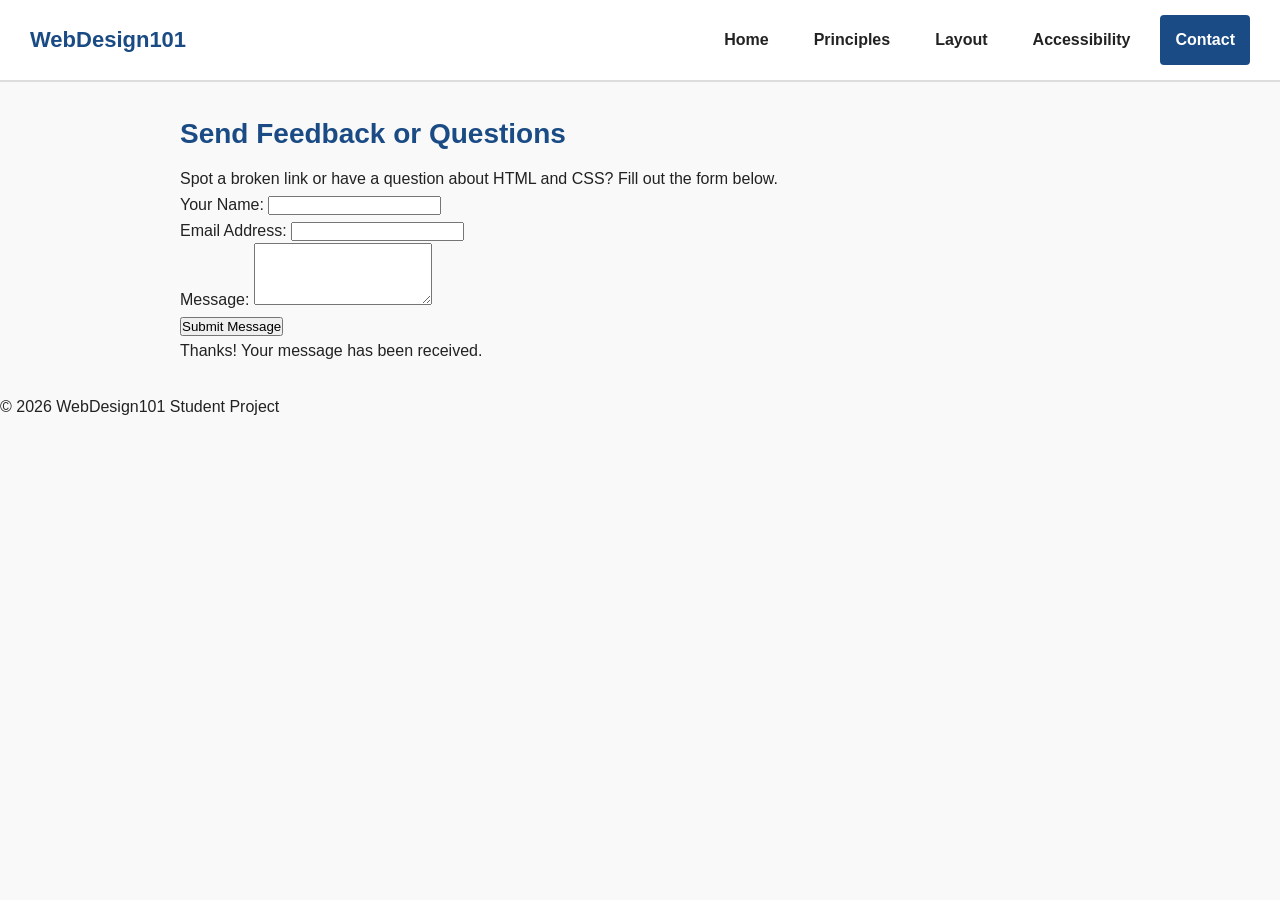
==== contact.html @ f773cf71 "Create contact.html" ====
<!DOCTYPE html>
<html lang="en">
<head>
  <meta charset="UTF-8">
  <meta name="viewport" content="width=device-width, initial-scale=1.0">
  <meta name="description" content="Send feedback or questions about web design principles.">
  <title>Contact - WebDesign101</title>
  <link rel="stylesheet" href="style.css">
</head>
<body>

  <header>
    <a href="index.html" class="logo">WebDesign101</a>
    <nav>
      <ul>
        <li><a href="index.html">Home</a></li>
        <li><a href="principles.html">Principles</a></li>
        <li><a href="layout.html">Layout</a></li>
        <li><a href="accessibility.html">Accessibility</a></li>
        <li><a href="contact.html" class="active">Contact</a></li>
      </ul>
    </nav>
  </header>

  <main>
    <section class="content-box">
      <h1>Send Feedback or Questions</h1>
      <p>Spot a broken link or have a question about HTML and CSS? Fill out the form below.</p>

      <form id="feedbackForm" novalidate>
        <div class="form-group">
          <label for="userName">Your Name:</label>
          <input type="text" id="userName" name="userName">
          <span class="error-msg" id="nameError"></span>
        </div>

        <div class="form-group">
          <label for="userEmail">Email Address:</label>
          <input type="email" id="userEmail" name="userEmail">
          <span class="error-msg" id="emailError"></span>
        </div>

        <div class="form-group">
          <label for="userMessage">Message:</label>
          <textarea id="userMessage" name="userMessage" rows="4"></textarea>
          <span class="error-msg" id="messageError"></span>
        </div>

        <button type="submit" class="btn">Submit Message</button>
      </form>

      <div class="success-box" id="successBox">
        Thanks! Your message has been received.
      </div>
    </section>
  </main>

  <footer>
    <p>&copy; 2026 WebDesign101 Student Project</p>
  </footer>

  <script>
    document.getElementById("feedbackForm").addEventListener("submit", function(event) {
      event.preventDefault();

      var name = document.getElementById("userName").value.trim();
      var email = document.getElementById("userEmail").value.trim();
      var message = document.getElementById("userMessage").value.trim();

      var isValid = true;

      document.getElementById("nameError").textContent = "";
      document.getElementById("emailError").textContent = "";
      document.getElementById("messageError").textContent = "";
      document.getElementById("successBox").style.display = "none";

      if (name === "") {
        document.getElementById("nameError").textContent = "Please enter your name.";
        isValid = false;
      }

      if (email === "" || email.indexOf("@") === -1) {
        document.getElementById("emailError").textContent = "Please enter a valid email address.";
        isValid = false;
      }

      if (message === "") {
        document.getElementById("messageError").textContent = "Please write a short message.";
        isValid = false;
      }

      if (isValid) {
        document.getElementById("successBox").style.display = "block";
        document.getElementById("feedbackForm").reset();
      }
    });
  </script>

</body>
</html>
---- style.css ----
* {
  box-sizing: border-box;
  margin: 0;
  padding: 0;
}

body {
  font-family: Arial, Helvetica, sans-serif;
  font-size: 16px;
  line-height: 1.6;
  color: #222222;
  background-color: #f9f9f9;
}

header {
  background-color: #ffffff;
  border-bottom: 2px solid #dddddd;
  padding: 15px 30px;
  display: flex;
  justify-content: space-between;
  align-items: center;
  flex-wrap: wrap;
}

.logo {
  font-size: 22px;
  font-weight: bold;
  color: #1a4b84;
  text-decoration: none;
}

nav ul {
  list-style: none;
  display: flex;
  gap: 15px;
  flex-wrap: wrap;
}

nav a {
  text-decoration: none;
  color: #222222;
  font-weight: bold;
  padding: 12px 15px;
  display: inline-block;
  border-radius: 4px;
}

nav a:hover, nav a.active {
  background-color: #1a4b84;
  color: #ffffff;
}

main {
  max-width: 960px;
  margin: 30px auto;
  padding: 0 20px;
}

.hero {
  background-color: #ffffff;
  border: 1px solid #dddddd;
  padding: 30px;
  margin-bottom: 25px;
  border-radius: 6px;
}

h1 {
  font-size: 28px;
  color: #1a4b84;
  margin-bottom: 10px;
}

h2 {
  font-size: 22px;
  color: #1a4b84;
  margin-bottom: 12px;
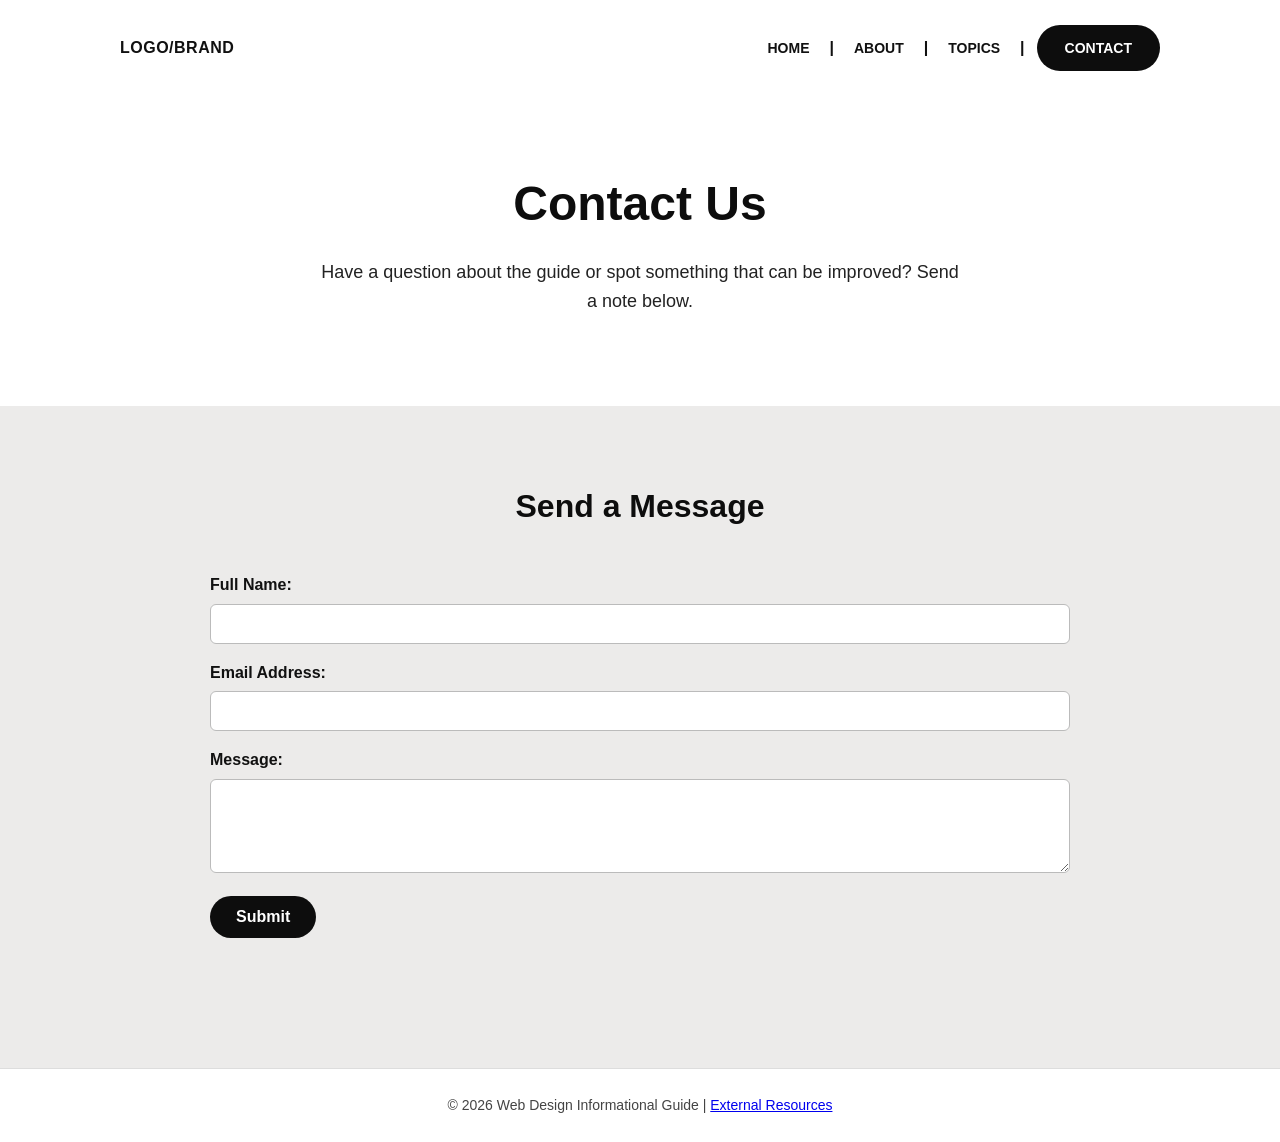
==== commit fc0f2b3d: "Update contact.html" ====
--- a/contact.html
+++ b/contact.html
@@ -3,95 +3,101 @@
 <head>
   <meta charset="UTF-8">
   <meta name="viewport" content="width=device-width, initial-scale=1.0">
-  <meta name="description" content="Send feedback or questions about web design principles.">
-  <title>Contact - WebDesign101</title>
+  <meta name="description" content="Contact page with form validation for questions and feedback on web design.">
+  <title>Contact - Web Design Guide</title>
   <link rel="stylesheet" href="style.css">
 </head>
 <body>
 
   <header>
-    <a href="index.html" class="logo">WebDesign101</a>
+    <a href="index.html" class="logo">LOGO/BRAND</a>
     <nav>
       <ul>
-        <li><a href="index.html">Home</a></li>
-        <li><a href="principles.html">Principles</a></li>
-        <li><a href="layout.html">Layout</a></li>
-        <li><a href="accessibility.html">Accessibility</a></li>
-        <li><a href="contact.html" class="active">Contact</a></li>
+        <li class="divider"><a href="index.html">HOME</a></li>
+        <li class="divider"><a href="about.html">ABOUT</a></li>
+        <li class="divider"><a href="topics.html">TOPICS</a></li>
+        <li><a href="contact.html" class="nav-pill active">CONTACT</a></li>
       </ul>
     </nav>
   </header>
 
   <main>
-    <section class="content-box">
-      <h1>Send Feedback or Questions</h1>
-      <p>Spot a broken link or have a question about HTML and CSS? Fill out the form below.</p>
+    <section class="main-banner">
+      <h1>Contact Us</h1>
+      <p>Have a question about the guide or spot something that can be improved? Send a note below.</p>
+    </section>
 
-      <form id="feedbackForm" novalidate>
-        <div class="form-group">
-          <label for="userName">Your Name:</label>
-          <input type="text" id="userName" name="userName">
-          <span class="error-msg" id="nameError"></span>
+    <section class="section-gray">
+      <div class="section-inner">
+        <div class="subpage-box">
+          <h2 class="section-title">Send a Message</h2>
+
+          <form id="contactForm" novalidate>
+            <div class="form-group">
+              <label for="fullName">Full Name:</label>
+              <input type="text" id="fullName" name="fullName">
+              <span class="error-msg" id="nameError"></span>
+            </div>
+
+            <div class="form-group">
+              <label for="emailAddress">Email Address:</label>
+              <input type="email" id="emailAddress" name="emailAddress">
+              <span class="error-msg" id="emailError"></span>
+            </div>
+
+            <div class="form-group">
+              <label for="messageText">Message:</label>
+              <textarea id="messageText" name="messageText" rows="4"></textarea>
+              <span class="error-msg" id="messageError"></span>
+            </div>
+
+            <button type="submit" class="btn-dark">Submit</button>
+          </form>
+
+          <div class="success-box" id="formSuccess">
+            Thanks! Your message has been submitted.
+          </div>
         </div>
-
-        <div class="form-group">
-          <label for="userEmail">Email Address:</label>
-          <input type="email" id="userEmail" name="userEmail">
-          <span class="error-msg" id="emailError"></span>
-        </div>
-
-        <div class="form-group">
-          <label for="userMessage">Message:</label>
-          <textarea id="userMessage" name="userMessage" rows="4"></textarea>
-          <span class="error-msg" id="messageError"></span>
-        </div>
-
-        <button type="submit" class="btn">Submit Message</button>
-      </form>
-
-      <div class="success-box" id="successBox">
-        Thanks! Your message has been received.
       </div>
     </section>
   </main>
 
   <footer>
-    <p>&copy; 2026 WebDesign101 Student Project</p>
+    <p>&copy; 2026 Web Design Informational Guide | <a href="resources.html">External Resources</a></p>
   </footer>
 
   <script>
-    document.getElementById("feedbackForm").addEventListener("submit", function(event) {
+    document.getElementById("contactForm").addEventListener("submit", function(event) {
       event.preventDefault();
 
-      var name = document.getElementById("userName").value.trim();
-      var email = document.getElementById("userEmail").value.trim();
-      var message = document.getElementById("userMessage").value.trim();
-
-      var isValid = true;
+      var name = document.getElementById("fullName").value.trim();
+      var email = document.getElementById("emailAddress").value.trim();
+      var message = document.getElementById("messageText").value.trim();
+      var valid = true;
 
       document.getElementById("nameError").textContent = "";
       document.getElementById("emailError").textContent = "";
       document.getElementById("messageError").textContent = "";
-      document.getElementById("successBox").style.display = "none";
+      document.getElementById("formSuccess").style.display = "none";
 
       if (name === "") {
         document.getElementById("nameError").textContent = "Please enter your name.";
-        isValid = false;
+        valid = false;
       }
 
       if (email === "" || email.indexOf("@") === -1) {
         document.getElementById("emailError").textContent = "Please enter a valid email address.";
-        isValid = false;
+        valid = false;
       }
 
       if (message === "") {
-        document.getElementById("messageError").textContent = "Please write a short message.";
-        isValid = false;
+        document.getElementById("messageError").textContent = "Please enter a message.";
+        valid = false;
       }
 
-      if (isValid) {
-        document.getElementById("successBox").style.display = "block";
-        document.getElementById("feedbackForm").reset();
+      if (valid) {
+        document.getElementById("formSuccess").style.display = "block";
+        document.getElementById("contactForm").reset();
       }
     });
   </script>
--- a/style.css
+++ b/style.css
@@ -8,14 +8,15 @@
   font-family: Arial, Helvetica, sans-serif;
   font-size: 16px;
   line-height: 1.6;
-  color: #222222;
-  background-color: #f9f9f9;
-}
-
+  color: #111111;
+  background-color: #ffffff;
+}
+
+/* Header matching wireframe */
 header {
-  background-color: #ffffff;
-  border-bottom: 2px solid #dddddd;
-  padding: 15px 30px;
+  max-width: 1100px;
+  margin: 0 auto;
+  padding: 25px 30px;
   display: flex;
   justify-content: space-between;
   align-items: center;
@@ -23,54 +24,293 @@
 }
 
 .logo {
-  font-size: 22px;
-  font-weight: bold;
-  color: #1a4b84;
+  font-size: 16px;
+  font-weight: bold;
+  color: #111111;
   text-decoration: none;
+  text-transform: uppercase;
+  letter-spacing: 0.5px;
 }
 
 nav ul {
   list-style: none;
   display: flex;
-  gap: 15px;
+  align-items: center;
+  gap: 12px;
   flex-wrap: wrap;
+}
+
+nav li {
+  display: flex;
+  align-items: center;
+}
+
+/* Adds the "|" divider between HOME | ABOUT | TOPICS */
+nav li.divider::after {
+  content: "|";
+  margin-left: 12px;
+  color: #111111;
+  font-weight: bold;
 }
 
 nav a {
   text-decoration: none;
+  color: #111111;
+  font-size: 14px;
+  font-weight: bold;
+  text-transform: uppercase;
+  padding: 10px 8px;
+}
+
+nav a:hover,
+nav a.active {
+  text-decoration: underline;
+}
+
+/* Rounded black pill button for CONTACT */
+nav a.nav-pill {
+  background-color: #0d0d0d;
+  color: #ffffff;
+  padding: 12px 28px;
+  border-radius: 30px;
+  text-decoration: none;
+}
+
+nav a.nav-pill:hover {
+  background-color: #333333;
+  text-decoration: none;
+}
+
+/* Main Banner (White section, centered big title) */
+.main-banner {
+  text-align: center;
+  padding: 70px 20px 90px 20px;
+  max-width: 900px;
+  margin: 0 auto;
+}
+
+.main-banner h1 {
+  font-size: 48px;
+  font-weight: bold;
+  color: #0d0d0d;
+  margin-bottom: 15px;
+}
+
+.main-banner p {
+  font-size: 18px;
   color: #222222;
-  font-weight: bold;
-  padding: 12px 15px;
-  display: inline-block;
-  border-radius: 4px;
-}
-
-nav a:hover, nav a.active {
-  background-color: #1a4b84;
+  max-width: 650px;
+  margin: 0 auto;
+}
+
+/* Section 1: Light gray full-width band */
+.section-gray {
+  background-color: #ecebea;
+  padding: 55px 20px 70px 20px;
+  width: 100%;
+}
+
+.section-inner {
+  max-width: 1000px;
+  margin: 0 auto;
+}
+
+.section-title {
+  text-align: center;
+  font-size: 32px;
+  font-weight: bold;
+  color: #0d0d0d;
+  margin-bottom: 40px;
+}
+
+/* 3-column grid for Section 1 */
+.three-col {
+  display: flex;
+  justify-content: space-between;
+  gap: 30px;
+  flex-wrap: wrap;
+}
+
+.col-card {
+  flex: 1 1 260px;
+}
+
+/* Rounded image placeholders matching wireframe */
+.img-box {
+  width: 100%;
+  height: 220px;
+  background-color: #c7ced6;
+  border-radius: 32px;
+  margin-bottom: 18px;
+  display: flex;
+  align-items: center;
+  justify-content: center;
+  color: #444444;
+  font-size: 14px;
+  overflow: hidden;
+}
+
+.img-box img {
+  width: 100%;
+  height: 100%;
+  object-fit: cover;
+}
+
+.col-card h3 {
+  font-size: 18px;
+  font-weight: bold;
+  margin-bottom: 6px;
+}
+
+.col-card p {
+  font-size: 15px;
+  margin-bottom: 6px;
+}
+
+/* Section 2: White background, 2-column split */
+.section-white {
+  background-color: #ffffff;
+  padding: 55px 20px 70px 20px;
+}
+
+.two-col {
+  display: flex;
+  align-items: flex-start;
+  gap: 35px;
+  max-width: 820px;
+  margin: 0 auto;
+  flex-wrap: wrap;
+}
+
+.two-col-left {
+  flex: 0 0 240px;
+}
+
+.two-col-left .img-box {
+  height: 220px;
+  margin-bottom: 0;
+}
+
+.two-col-right {
+  flex: 1 1 320px;
+  padding-top: 8px;
+}
+
+.two-col-right p {
+  font-size: 17px;
+  margin-bottom: 20px;
+}
+
+.two-col-right ul {
+  margin-left: 22px;
+}
+
+.two-col-right li {
+  font-size: 16px;
+  margin-bottom: 6px;
+}
+
+/* Standard content container for subpages */
+.subpage-box {
+  max-width: 900px;
+  margin: 20px auto 60px auto;
+  padding: 0 20px;
+}
+
+table {
+  width: 100%;
+  border-collapse: collapse;
+  margin: 20px 0;
+}
+
+th, td {
+  border: 1px solid #cccccc;
+  padding: 12px;
+  text-align: left;
+}
+
+th {
+  background-color: #0d0d0d;
   color: #ffffff;
 }
 
-main {
-  max-width: 960px;
-  margin: 30px auto;
-  padding: 0 20px;
-}
-
-.hero {
-  background-color: #ffffff;
-  border: 1px solid #dddddd;
-  padding: 30px;
-  margin-bottom: 25px;
+/* Form styles */
+.form-group {
+  margin-bottom: 16px;
+}
+
+label {
+  display: block;
+  font-weight: bold;
+  margin-bottom: 6px;
+}
+
+input, textarea {
+  width: 100%;
+  padding: 10px;
+  border: 1px solid #bbbbbb;
   border-radius: 6px;
-}
-
-h1 {
-  font-size: 28px;
-  color: #1a4b84;
-  margin-bottom: 10px;
-}
-
-h2 {
-  font-size: 22px;
-  color: #1a4b84;
-  margin-bottom: 12px;
+  font-family: inherit;
+  font-size: 16px;
+}
+
+.btn-dark {
+  background-color: #0d0d0d;
+  color: #ffffff;
+  padding: 12px 26px;
+  border: none;
+  border-radius: 25px;
+  font-size: 16px;
+  font-weight: bold;
+  cursor: pointer;
+}
+
+.btn-dark:hover {
+  background-color: #333333;
+}
+
+.error-msg {
+  color: #b30000;
+  font-size: 14px;
+  display: block;
+  margin-top: 4px;
+}
+
+.success-box {
+  background-color: #e6f4ea;
+  border: 1px solid #34a853;
+  color: #1e4620;
+  padding: 14px;
+  border-radius: 6px;
+  margin-top: 15px;
+  display: none;
+}
+
+footer {
+  border-top: 1px solid #dddddd;
+  text-align: center;
+  padding: 25px 20px;
+  font-size: 14px;
+  color: #444444;
+}
+
+@media (max-width: 650px) {
+  .main-banner h1 {
+    font-size: 34px;
+  }
+  nav ul {
+    gap: 8px;
+    margin-top: 12px;
+  }
+  nav li.divider::after {
+    display: none;
+  }
+  nav a {
+    min-height: 46px;
+    display: inline-flex;
+    align-items: center;
+  }
+  .two-col-left {
+    flex: 1 1 100%;
+  }
+}
